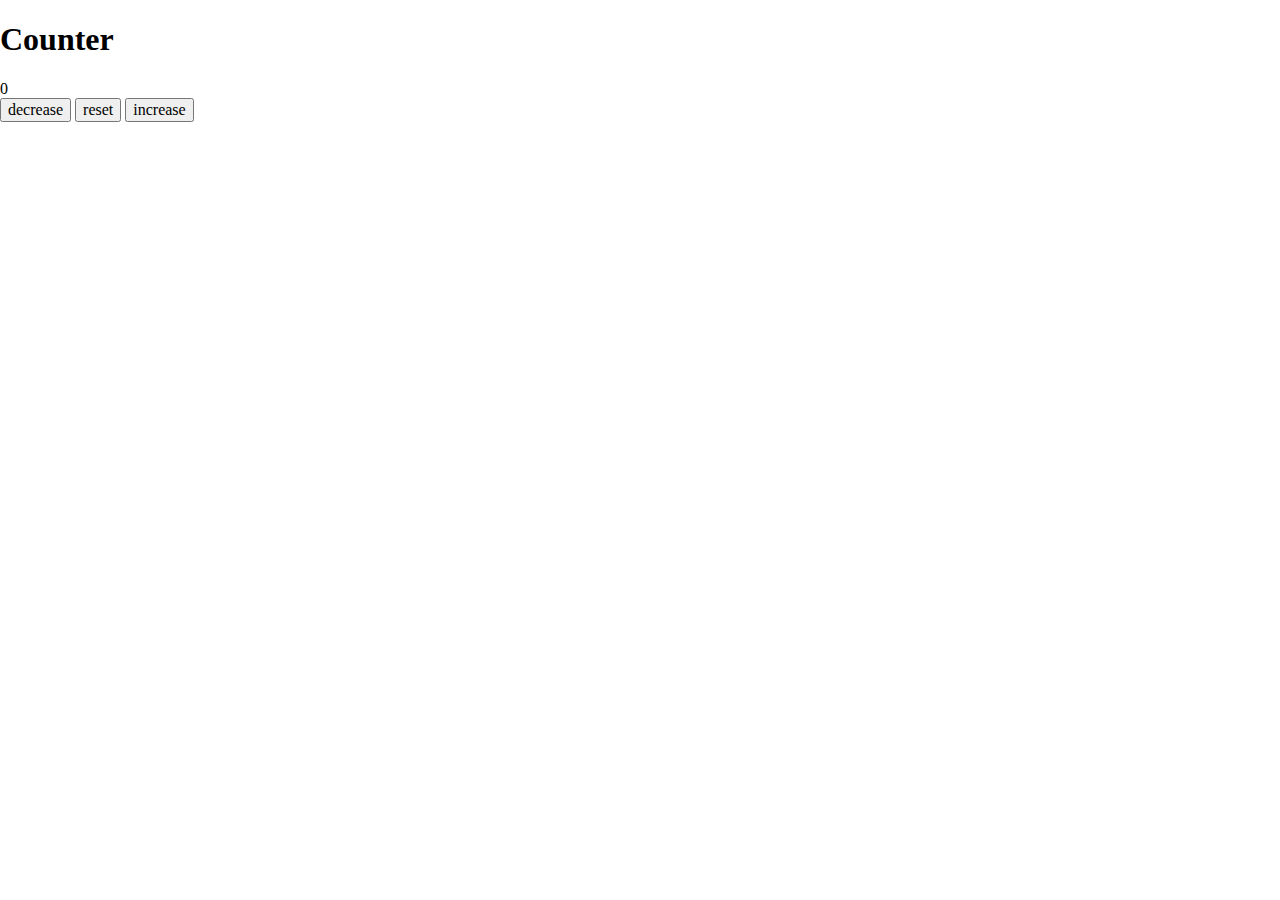
==== 02- Counter/index.html @ 2d01296f "Changed naming error" ====
<!DOCTYPE html>
<html lang="en">
  <head>
    <meta charset="UTF-8" />
    <meta http-equiv="X-UA-Compatible" content="IE=edge" />
    <meta name="viewport" content="width=device-width, initial-scale=1.0" />
    <title>Default starter</title>
    <!-- favicon -->
    <link rel="shortcut icon" href="favicon.ico" type="image/x-icon" />
    <!-- font awesome -->
    <link
      rel="stylesheet"
      href="https://cdnjs.cloudflare.com/ajax/libs/font-awesome/6.1.1/css/all.min.css"
      integrity="sha512-KfkfwYDsLkIlwQp6LFnl8zNdLGxu9YAA1QvwINks4PhcElQSvqcyVLLD9aMhXd13uQjoXtEKNosOWaZqXgel0g=="
      crossorigin="anonymous"
      referrerpolicy="no-referrer"
    />
    <!-- normalize -->
    <link rel="stylesheet" href="/02- Counter/css/normalize.css" />
    <!-- css -->
    <link rel="stylesheet" href="./02- Counter/css/main.css" />
  </head>
  <body>
    <main>
      <div class="container">
        <h1>Counter</h1>
        <span id="value">0</span>
        <div class="button-container">
          <button class="btn counter-btn decrease">decrease</button>
          <button class="btn counter-btn reset">reset</button>
          <button class="btn counter-btn increase">increase</button>
        </div>
      </div>
    </main>
    <body>
  </body>
</html>
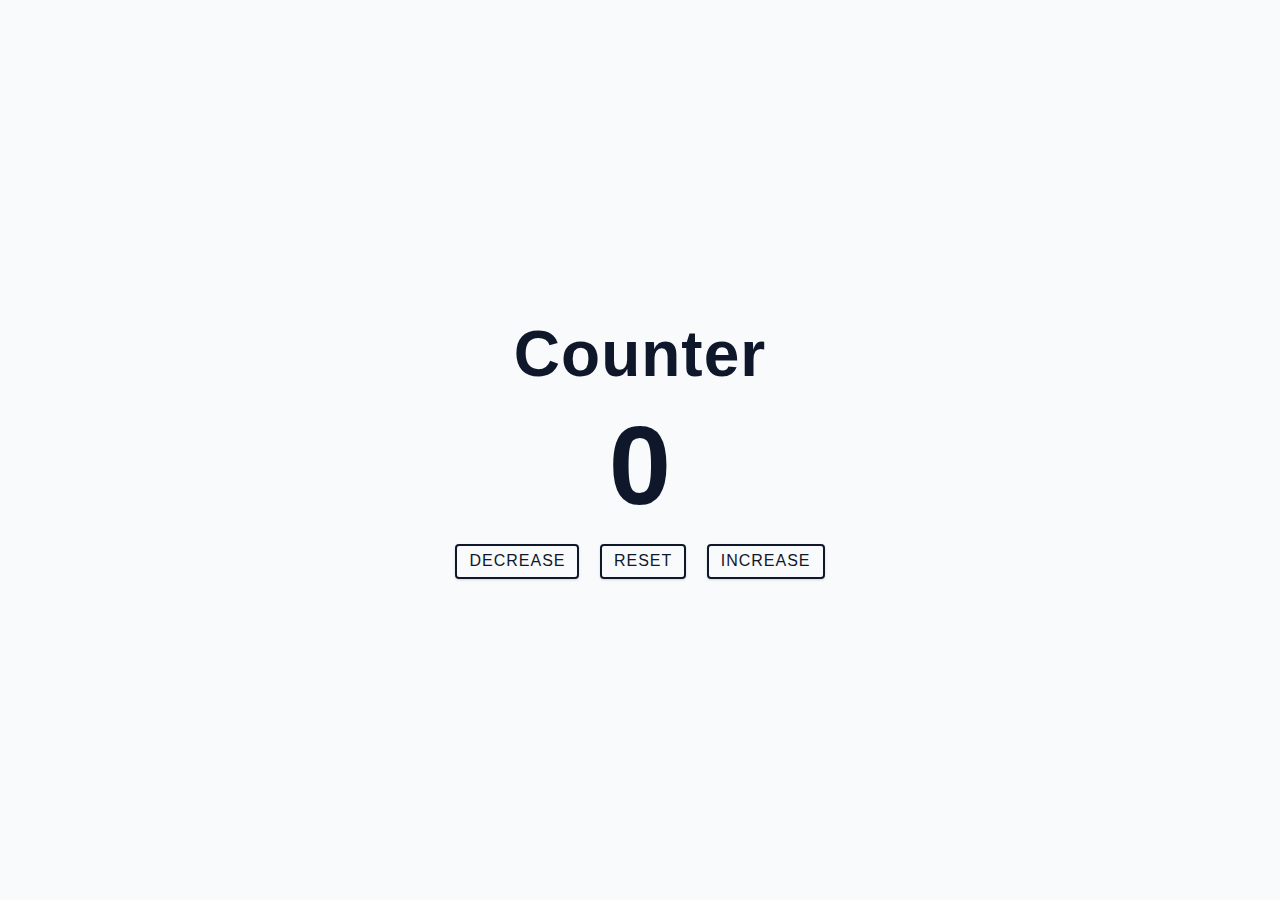
==== commit 4225218b: "Tasks finished||Naming error fixed" ====
--- a/02- Counter/index.html
+++ b/02- Counter/index.html
@@ -4,7 +4,7 @@
     <meta charset="UTF-8" />
     <meta http-equiv="X-UA-Compatible" content="IE=edge" />
     <meta name="viewport" content="width=device-width, initial-scale=1.0" />
-    <title>Default starter</title>
+    <title>Counter</title>
     <!-- favicon -->
     <link rel="shortcut icon" href="favicon.ico" type="image/x-icon" />
     <!-- font awesome -->
@@ -18,7 +18,7 @@
     <!-- normalize -->
     <link rel="stylesheet" href="/02- Counter/css/normalize.css" />
     <!-- css -->
-    <link rel="stylesheet" href="./02- Counter/css/main.css" />
+    <link rel="stylesheet" href="/02- Counter/css/main-cntr.css" />
   </head>
   <body>
     <main>
--- a/02- Counter/css/main-cntr.css
+++ b/02- Counter/css/main-cntr.css
@@ -0,0 +1,288 @@
+*,
+::after,
+::before {
+  box-sizing: border-box;
+}
+/* fonts */
+@import url("https://fonts.googleapis.com/css2?family=Roboto:wght@400;500;600&family=Montserrat&display=swap");
+
+html {
+  font-size: 100%;
+} /*16px*/
+
+:root {
+  /* colors */
+  --primary-100: #e2e0ff;
+  --primary-200: #c1beff;
+  --primary-300: #a29dff;
+  --primary-400: #837dff;
+  --primary-500: #645cff;
+  --primary-600: #504acc;
+  --primary-700: #3c3799;
+  --primary-800: #282566;
+  --primary-900: #141233;
+
+  /* grey */
+  --grey-50: #f8fafc;
+  --grey-100: #f1f5f9;
+  --grey-200: #e2e8f0;
+  --grey-300: #cbd5e1;
+  --grey-400: #94a3b8;
+  --grey-500: #64748b;
+  --grey-600: #475569;
+  --grey-700: #334155;
+  --grey-800: #1e293b;
+  --grey-900: #0f172a;
+  /* rest of the colors */
+  --black: #222;
+  --white: #fff;
+  --red-light: #f8d7da;
+  --red-dark: #842029;
+  --green-light: #d1e7dd;
+  --green-dark: #0f5132;
+
+  /* fonts  */
+  --headingFont: "Roboto", sans-serif;
+  --bodyFont: "Nunito", sans-serif;
+  --small-text: 0.875rem;
+  --extra-small-text: 0.7em;
+  /* rest of the vars */
+  --backgroundColor: var(--grey-50);
+  --textColor: var(--grey-900);
+  --borderRadius: 0.25rem;
+  --letterSpacing: 1px;
+  --transition: 0.3s ease-in-out all;
+  --max-width: 1120px;
+  --fixed-width: 600px;
+
+  /* box shadow*/
+  --shadow-1: 0 1px 3px 0 rgba(0, 0, 0, 0.1), 0 1px 2px 0 rgba(0, 0, 0, 0.06);
+  --shadow-2: 0 4px 6px -1px rgba(0, 0, 0, 0.1),
+    0 2px 4px -1px rgba(0, 0, 0, 0.06);
+  --shadow-3: 0 10px 15px -3px rgba(0, 0, 0, 0.1),
+    0 4px 6px -2px rgba(0, 0, 0, 0.05);
+  --shadow-4: 0 20px 25px -5px rgba(0, 0, 0, 0.1),
+    0 10px 10px -5px rgba(0, 0, 0, 0.04);
+}
+
+body {
+  background: var(--backgroundColor);
+  font-family: var(--bodyFont);
+  font-weight: 400;
+  line-height: 1.75;
+  color: var(--textColor);
+}
+
+p {
+  margin-bottom: 1.5rem;
+  max-width: 40em;
+}
+
+h1,
+h2,
+h3,
+h4,
+h5 {
+  margin: 0;
+  margin-bottom: 1.38rem;
+  font-family: var(--headingFont);
+  font-weight: 400;
+  line-height: 1.3;
+  text-transform: capitalize;
+  letter-spacing: var(--letterSpacing);
+}
+
+h1 {
+  margin-top: 0;
+  font-size: 3.052rem;
+}
+
+h2 {
+  font-size: 2.441rem;
+}
+
+h3 {
+  font-size: 1.953rem;
+}
+
+h4 {
+  font-size: 1.563rem;
+}
+
+h5 {
+  font-size: 1.25rem;
+}
+
+small,
+.text-small {
+  font-size: var(--small-text);
+}
+
+a {
+  text-decoration: none;
+}
+ul {
+  list-style-type: none;
+  padding: 0;
+}
+
+.img {
+  width: 100%;
+  display: block;
+  object-fit: cover;
+}
+/* buttons */
+
+.btn {
+  cursor: pointer;
+  color: var(--white);
+  background: var(--primary-500);
+  border: transparent;
+  border-radius: var(--borderRadius);
+  letter-spacing: var(--letterSpacing);
+  padding: 0.375rem 0.75rem;
+  box-shadow: var(--shadow-1);
+  transition: var(--transition);
+  text-transform: capitalize;
+  display: inline-block;
+}
+.btn:hover {
+  background: var(--primary-700);
+  box-shadow: var(--shadow-3);
+}
+.btn-hipster {
+  color: var(--primary-500);
+  background: var(--primary-200);
+}
+.btn-hipster:hover {
+  color: var(--primary-200);
+  background: var(--primary-700);
+}
+.btn-block {
+  width: 100%;
+}
+
+/* alerts */
+.alert {
+  padding: 0.375rem 0.75rem;
+  margin-bottom: 1rem;
+  border-color: transparent;
+  border-radius: var(--borderRadius);
+}
+
+.alert-danger {
+  color: var(--red-dark);
+  background: var(--red-light);
+}
+.alert-success {
+  color: var(--green-dark);
+  background: var(--green-light);
+}
+/* form */
+
+.form {
+  width: 90vw;
+  max-width: var(--fixed-width);
+  background: var(--white);
+  border-radius: var(--borderRadius);
+  box-shadow: var(--shadow-2);
+  padding: 2rem 2.5rem;
+  margin: 3rem auto;
+}
+.form-label {
+  display: block;
+  font-size: var(--small-text);
+  margin-bottom: 0.5rem;
+  text-transform: capitalize;
+  letter-spacing: var(--letterSpacing);
+}
+.form-input,
+.form-textarea {
+  width: 100%;
+  padding: 0.375rem 0.75rem;
+  border-radius: var(--borderRadius);
+  background: var(--backgroundColor);
+  border: 1px solid var(--grey-200);
+}
+
+.form-row {
+  margin-bottom: 1rem;
+}
+
+.form-textarea {
+  height: 7rem;
+}
+::placeholder {
+  font-family: inherit;
+  color: var(--grey-400);
+}
+.form-alert {
+  color: var(--red-dark);
+  letter-spacing: var(--letterSpacing);
+  text-transform: capitalize;
+}
+/* alert */
+
+@keyframes spinner {
+  to {
+    transform: rotate(360deg);
+  }
+}
+
+.loading {
+  width: 6rem;
+  height: 6rem;
+  border: 5px solid var(--grey-400);
+  border-radius: 50%;
+  border-top-color: var(--primary-500);
+  animation: spinner 0.6s linear infinite;
+}
+.loading {
+  margin: 0 auto;
+}
+/* title */
+
+.title {
+  text-align: center;
+}
+
+.title-underline {
+  background: var(--primary-500);
+  width: 7rem;
+  height: 0.25rem;
+  margin: 0 auto;
+  margin-top: -1rem;
+}
+/* 
+================
+Counrwe
+================ */
+main {
+  min-height: 100vh;
+  display: grid;
+  place-items: center;
+}
+.container {
+  text-align: center;
+}
+.container h1 {
+  font-size: 4rem;
+  font-weight: 600;
+  margin-bottom: 0;
+}
+#value {
+  font-size: 7rem;
+  font-weight: bold;
+  line-height: 1.25;
+}
+.counter-btn {
+  text-transform: uppercase;
+  background: transparent;
+  color: var(--textColor);
+  border: 2px solid var(--textColor);
+  margin: 0.5rem;
+}
+.counter-btn:hover {
+  background: var(--textColor);
+  color: var(--white);
+}
